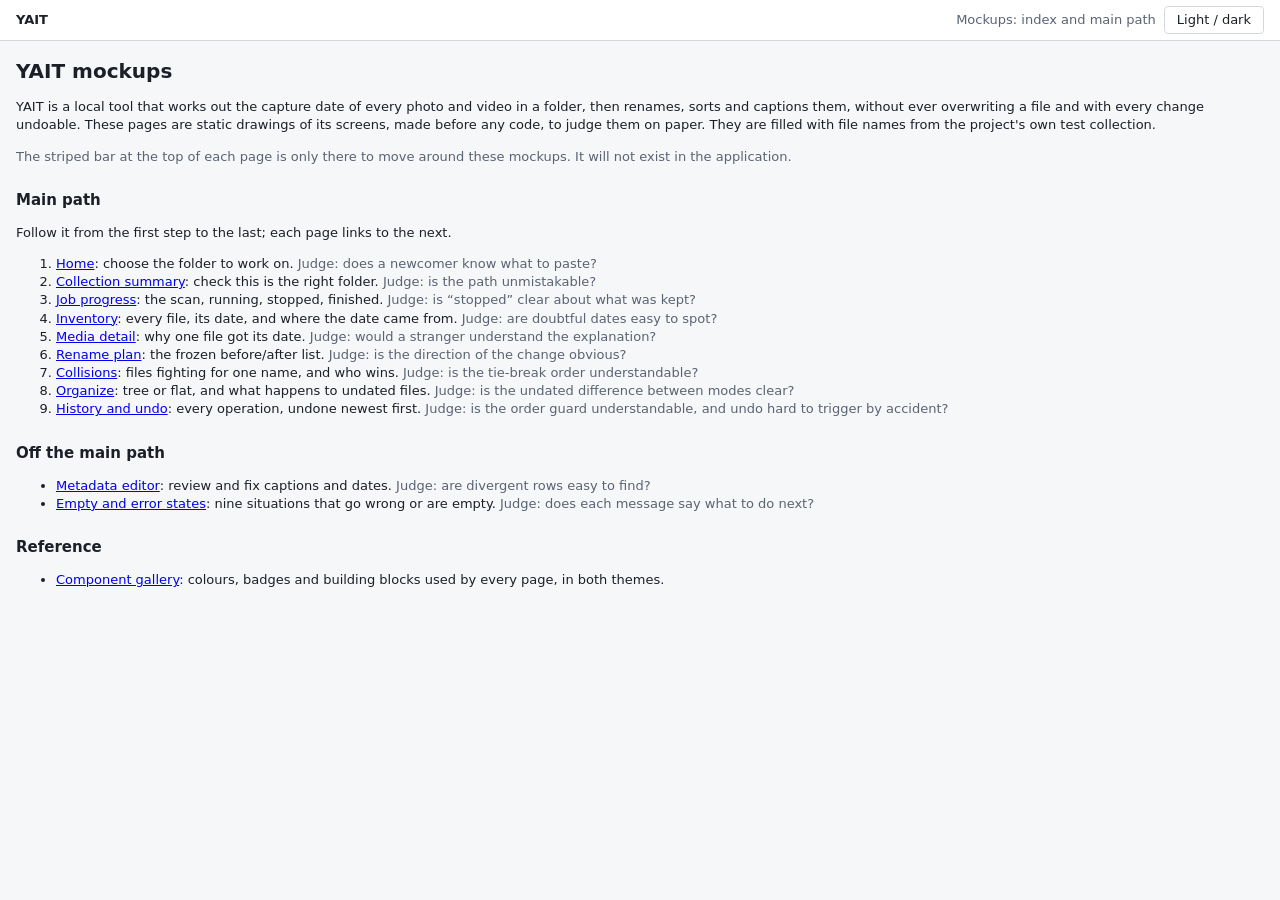
==== docs/20-mockups/index.html @ 99036629 "feat(US-00-21): link the mockups into a navigable prototype Adds docs/20-mockups/index.html (the twe" ====
<!doctype html>
<html lang="en">
<head>
<meta charset="utf-8">
<meta name="viewport" content="width=device-width, initial-scale=1">
<title>YAIT — Mockups</title>
<link rel="stylesheet" href="assets/mockup.css">
<script type="module" src="assets/mockup.js"></script>
</head>
<body>

<header class="topbar">
  <span class="brand">YAIT</span>
  <span class="muted">Mockups: index and main path</span>
  <button class="btn" type="button" data-theme-toggle>Light / dark</button>
</header>

<main class="page">

<h1>YAIT mockups</h1>
<p>YAIT is a local tool that works out the capture date of every photo and video in a folder, then renames, sorts and
captions them, without ever overwriting a file and with every change undoable. These pages are static drawings of its
screens, made before any code, to judge them on paper. They are filled with file names from the project's own
test collection.</p>
<p class="muted">The striped bar at the top of each page is only there to move around these mockups. It will not exist in the application.</p>

<h2>Main path</h2>
<p>Follow it from the first step to the last; each page links to the next.</p>
<ol>
  <li><a href="01-home.html">Home</a>: choose the folder to work on. <span class="muted">Judge: does a newcomer know what to paste?</span></li>
  <li><a href="02-collection-summary.html">Collection summary</a>: check this is the right folder. <span class="muted">Judge: is the path unmistakable?</span></li>
  <li><a href="09-job-progress.html">Job progress</a>: the scan, running, stopped, finished. <span class="muted">Judge: is “stopped” clear about what was kept?</span></li>
  <li><a href="03-inventory.html">Inventory</a>: every file, its date, and where the date came from. <span class="muted">Judge: are doubtful dates easy to spot?</span></li>
  <li><a href="04-media-detail.html">Media detail</a>: why one file got its date. <span class="muted">Judge: would a stranger understand the explanation?</span></li>
  <li><a href="05-rename-plan.html">Rename plan</a>: the frozen before/after list. <span class="muted">Judge: is the direction of the change obvious?</span></li>
  <li><a href="06-collisions.html">Collisions</a>: files fighting for one name, and who wins. <span class="muted">Judge: is the tie-break order understandable?</span></li>
  <li><a href="07-organize.html">Organize</a>: tree or flat, and what happens to undated files. <span class="muted">Judge: is the undated difference between modes clear?</span></li>
  <li><a href="10-history-undo.html">History and undo</a>: every operation, undone newest first. <span class="muted">Judge: is the order guard understandable, and undo hard to trigger by accident?</span></li>
</ol>

<h2>Off the main path</h2>
<ul>
  <li><a href="08-metadata-editor.html">Metadata editor</a>: review and fix captions and dates. <span class="muted">Judge: are divergent rows easy to find?</span></li>
  <li><a href="11-states.html">Empty and error states</a>: nine situations that go wrong or are empty. <span class="muted">Judge: does each message say what to do next?</span></li>
</ul>

<h2>Reference</h2>
<ul>
  <li><a href="components.html">Component gallery</a>: colours, badges and building blocks used by every page, in both themes.</li>
</ul>

</main>
</body>
</html>
---- docs/20-mockups/assets/mockup.css ----
/* YAIT mockup design system.
   Vanilla CSS, no build step, no external request (ADR-004).
   Tokens first, then base, then components. Reused as-is by US-01-06. */

/* ---------- Tokens ---------- */

:root {
  color-scheme: light dark;

  --surface: #f6f7f9;
  --surface-raised: #ffffff;
  --surface-sunken: #eceef2;
  --border: #d3d7de;
  --text: #1b1f27;
  --text-muted: #5a6372;
  --accent: #1f5fd1;
  --accent-contrast: #ffffff;
  --danger: #b3261e;
  --danger-contrast: #ffffff;
  --focus: #1f5fd1;

  /* The four domain statuses. They carry business meaning:
     compliant, to fill, divergent, nothing to propose.
     Each one has a background, a foreground and a distinct shape (see .status),
     so colour is never the only signal. */
  --st-ok-bg: #d9f0df;
  --st-ok-fg: #14532d;
  --st-fill-bg: #dbe8ff;
  --st-fill-fg: #1e3a8a;
  --st-diff-bg: #ffe2c2;
  --st-diff-fg: #7c2d12;
  --st-none-bg: #e4e6eb;
  --st-none-fg: #454d5b;

  --warn-bg: #fff3c4;
  --warn-fg: #5c4400;
  --warn-border: #e0b800;
  --sim-bg: #e3edff;
  --sim-fg: #173a82;
  --sim-border: #1f5fd1;

  --font-ui: system-ui, -apple-system, "Segoe UI", Roboto, sans-serif;
  --font-mono: ui-monospace, "Cascadia Mono", Consolas, monospace;
  --fs-base: 13px;
  --fs-small: 12px;
  --fs-h1: 20px;
  --fs-h2: 15px;
  --row-h: 26px;
  --gap: 8px;
  --radius: 4px;
}

:root[data-theme="dark"] {
  --surface: #14171c;
  --surface-raised: #1c2027;
  --surface-sunken: #0f1115;
  --border: #343b47;
  --text: #e6e9ef;
  --text-muted: #9aa4b5;
  --accent: #6ea0ff;
  --accent-contrast: #0b1220;
  --danger: #ff7b72;
  --danger-contrast: #1b0907;
  --focus: #8fb4ff;

  --st-ok-bg: #173c26;
  --st-ok-fg: #8fe0aa;
  --st-fill-bg: #1c2f5c;
  --st-fill-fg: #a9c5ff;
  --st-diff-bg: #5a3112;
  --st-diff-fg: #ffc48a;
  --st-none-bg: #2a303a;
  --st-none-fg: #b4bcca;

  --warn-bg: #3d3208;
  --warn-fg: #ffe083;
  --warn-border: #a88a00;
  --sim-bg: #172a52;
  --sim-fg: #b7cdff;
  --sim-border: #6ea0ff;
}

/* No explicit choice: follow the operating system. */
@media (prefers-color-scheme: dark) {
  :root:not([data-theme="light"]) {
    --surface: #14171c;
    --surface-raised: #1c2027;
    --surface-sunken: #0f1115;
    --border: #343b47;
    --text: #e6e9ef;
    --text-muted: #9aa4b5;
    --accent: #6ea0ff;
    --accent-contrast: #0b1220;
    --danger: #ff7b72;
    --danger-contrast: #1b0907;
    --focus: #8fb4ff;

    --st-ok-bg: #173c26;
    --st-ok-fg: #8fe0aa;
    --st-fill-bg: #1c2f5c;
    --st-fill-fg: #a9c5ff;
    --st-diff-bg: #5a3112;
    --st-diff-fg: #ffc48a;
    --st-none-bg: #2a303a;
    --st-none-fg: #b4bcca;

    --warn-bg: #3d3208;
    --warn-fg: #ffe083;
    --warn-border: #a88a00;
    --sim-bg: #172a52;
    --sim-fg: #b7cdff;
    --sim-border: #6ea0ff;
  }
}

/* ---------- Base ---------- */

* { box-sizing: border-box; }

body {
  margin: 0;
  background: var(--surface);
  color: var(--text);
  font: var(--fs-base) / 1.4 var(--font-ui);
}

h1 { font-size: var(--fs-h1); margin: 0 0 var(--gap); }
h2 { font-size: var(--fs-h2); margin: 24px 0 var(--gap); }
h3 { font-size: var(--fs-base); margin: 16px 0 6px; color: var(--text-muted); }

code, .mono { font-family: var(--font-mono); font-size: var(--fs-small); }
.muted { color: var(--text-muted); }

:focus-visible { outline: 2px solid var(--focus); outline-offset: 1px; }

.page { max-width: 1400px; margin: 0 auto; padding: 16px; }

.topbar {
  display: flex;
  align-items: center;
  gap: var(--gap);
  padding: 6px 16px;
  background: var(--surface-raised);
  border-bottom: 1px solid var(--border);
}
.topbar .brand { font-weight: 700; margin-right: auto; }

.swatches { display: flex; flex-wrap: wrap; gap: var(--gap); }
.swatch {
  width: 110px;
  padding: 6px;
  border: 1px solid var(--border);
  border-radius: var(--radius);
  background: var(--surface-raised);
  font-size: var(--fs-small);
}
.swatch i { display: block; height: 28px; margin-bottom: 4px; border: 1px solid var(--border); border-radius: 2px; }

.row { display: flex; flex-wrap: wrap; align-items: center; gap: var(--gap); }

/* ---------- Buttons ---------- */

.btn {
  font: inherit;
  padding: 4px 12px;
  border: 1px solid var(--border);
  border-radius: var(--radius);
  background: var(--surface-raised);
  color: var(--text);
  cursor: pointer;
}
.btn:hover { background: var(--surface-sunken); }
.btn:disabled { opacity: 0.5; cursor: not-allowed; }
.btn-primary { background: var(--accent); border-color: var(--accent); color: var(--accent-contrast); font-weight: 600; }
.btn-primary:hover { background: var(--accent); filter: brightness(1.1); }
/* Destructive actions: outlined by default, filled only on hover, and always carry a label. */
.btn-danger { border-color: var(--danger); color: var(--danger); font-weight: 600; }
.btn-danger:hover { background: var(--danger); color: var(--danger-contrast); }

/* ---------- Status badge: one letter, one shape per status ---------- */

.status {
  display: inline-flex;
  align-items: center;
  justify-content: center;
  min-width: 20px;
  height: 20px;
  padding: 0 4px;
  font: 700 var(--fs-small) / 1 var(--font-mono);
  border: 1px solid currentColor;
}
.status-ok   { background: var(--st-ok-bg);   color: var(--st-ok-fg);   border-radius: 50%; }
.status-fill { background: var(--st-fill-bg); color: var(--st-fill-fg); border-radius: 2px; }
.status-diff { background: var(--st-diff-bg); color: var(--st-diff-fg); border-radius: 0; min-width: 26px; clip-path: polygon(25% 0, 75% 0, 100% 50%, 75% 100%, 25% 100%, 0 50%); box-shadow: inset 0 0 0 2px currentColor; }
.status-none { background: var(--st-none-bg); color: var(--st-none-fg); border-radius: 2px; border-style: dashed; }

.legend { display: flex; flex-wrap: wrap; gap: 16px; }
.legend span { display: inline-flex; align-items: center; gap: 6px; }

/* ---------- Date source badge ---------- */

.source {
  display: inline-block;
  padding: 0 6px;
  border: 1px solid var(--border);
  border-radius: 10px;
  background: var(--surface-sunken);
  color: var(--text-muted);
  font: var(--fs-small) / 18px var(--font-mono);
  white-space: nowrap;
}

/* ---------- Filter bar ---------- */

.filters {
  display: flex;
  flex-wrap: wrap;
  align-items: center;
  gap: var(--gap);
  padding: 6px 8px;
  background: var(--surface-raised);
  border: 1px solid var(--border);
  border-radius: var(--radius);
}
.filters label { display: inline-flex; align-items: center; gap: 4px; color: var(--text-muted); }
.filters select,
.filters input[type="search"] {
  font: inherit;
  color: var(--text);
  background: var(--surface);
  border: 1px solid var(--border);
  border-radius: var(--radius);
  padding: 2px 6px;
  height: 24px;
}
.filters input[type="search"] { flex: 1 1 200px; min-width: 160px; }
.filters .spacer { margin-left: auto; }

/* ---------- Dense grid ---------- */

.grid-wrap { overflow: auto; border: 1px solid var(--border); border-radius: var(--radius); background: var(--surface-raised); }
table.grid { width: 100%; border-collapse: collapse; }
.grid th, .grid td {
  height: var(--row-h);
  padding: 0 8px;
  text-align: left;
  white-space: nowrap;
  overflow: hidden;
  text-overflow: ellipsis;
  max-width: 420px;
  border-bottom: 1px solid var(--border);
}
.grid thead th {
  position: sticky;
  top: 0;
  background: var(--surface-sunken);
  font-weight: 600;
  color: var(--text-muted);
  user-select: none;
}
.grid th[data-sort] { cursor: pointer; }
.grid th[data-sort]::after { content: " \2195"; opacity: 0.4; }
.grid th[aria-sort="ascending"]::after { content: " \2191"; opacity: 1; }
.grid th[aria-sort="descending"]::after { content: " \2193"; opacity: 1; }
.grid tbody tr:hover { background: var(--surface-sunken); }
.grid tbody tr[aria-selected="true"] { outline: 2px solid var(--accent); outline-offset: -2px; }
.grid td.num, .grid th.num { text-align: right; font-variant-numeric: tabular-nums; }
.grid td.mono { font-family: var(--font-mono); font-size: var(--fs-small); }

/* ---------- Side panel ---------- */

.layout { display: flex; gap: var(--gap); align-items: flex-start; }
.layout > .main { flex: 1 1 auto; min-width: 0; }

.side-panel {
  flex: 0 0 320px;
  padding: 12px;
  background: var(--surface-raised);
  border: 1px solid var(--border);
  border-radius: var(--radius);
}
.side-panel h3 { margin-top: 0; }
.side-panel dl { display: grid; grid-template-columns: auto 1fr; gap: 4px 12px; margin: 0; }
.side-panel dt { color: var(--text-muted); }
.side-panel dd { margin: 0; overflow-wrap: anywhere; }
.side-panel .thumb {
  height: 140px;
  margin-bottom: 12px;
  display: grid;
  place-items: center;
  background: var(--surface-sunken);
  border: 1px dashed var(--border);
  color: var(--text-muted);
}

/* ---------- Progress bar ---------- */

.progress { display: flex; align-items: center; gap: var(--gap); }
.progress progress {
  flex: 1;
  height: 14px;
  accent-color: var(--accent);
}
.progress .label { min-width: 140px; text-align: right; font-variant-numeric: tabular-nums; color: var(--text-muted); }

/* ---------- Empty state ---------- */

.empty {
  padding: 32px 16px;
  text-align: center;
  color: var(--text-muted);
  background: var(--surface-raised);
  border: 1px dashed var(--border);
  border-radius: var(--radius);
}
.empty strong { display: block; margin-bottom: 4px; color: var(--text); font-size: var(--fs-h2); }

/* ---------- Banners ---------- */

.banner {
  display: flex;
  align-items: center;
  gap: var(--gap);
  padding: 6px 12px;
  border: 1px solid;
  border-radius: var(--radius);
}
.banner .tag { font-weight: 700; text-transform: uppercase; letter-spacing: 0.04em; }
.banner-warn { background: var(--warn-bg); color: var(--warn-fg); border-color: var(--warn-border); }

/* Simulation banner: permanent, full width, pinned under the top bar.
   Dry-run is the default and the user must always see which mode they are in. */
.banner-sim {
  position: sticky;
  top: 0;
  z-index: 10;
  border-radius: 0;
  border-width: 0 0 2px;
  background: var(--sim-bg);
  color: var(--sim-fg);
  border-color: var(--sim-border);
}
.banner-sim .spacer { margin-left: auto; }
/* Writing mode is the explicit opt-in, so it must look different and louder. */
.banner-sim[data-mode="write"] {
  background: var(--danger);
  color: var(--danger-contrast);
  border-color: var(--danger);
}

.visually-hidden {
  position: absolute;
  width: 1px;
  height: 1px;
  overflow: hidden;
  clip-path: inset(50%);
  white-space: nowrap;
}

/* ---------- Path field ---------- */

.path-field { display: flex; gap: var(--gap); align-items: stretch; }
.path-field input[type="text"] {
  flex: 1 1 auto;
  min-width: 0;
  padding: 8px 10px;
  font: var(--fs-base) var(--font-mono);
  color: var(--text);
  background: var(--surface-raised);
  border: 1px solid var(--border);
  border-radius: var(--radius);
}
.path-field input[aria-invalid="true"] { border-color: var(--danger); box-shadow: inset 3px 0 0 var(--danger); }
.field-hint { margin: 4px 0 0; color: var(--text-muted); }
/* The error always carries an icon and a sentence: colour is never the only signal. */
.field-error { margin: 6px 0 0; color: var(--danger); font-weight: 600; }
.field-error::before { content: "\26A0\00a0"; }

/* ---------- Recent list ---------- */

.recent { list-style: none; margin: 0; padding: 0; border: 1px solid var(--border); border-radius: var(--radius); background: var(--surface-raised); }
.recent li { display: flex; align-items: center; gap: 16px; padding: 8px 12px; border-top: 1px solid var(--border); }
.recent li:first-child { border-top: 0; }
.recent li:hover { background: var(--surface-sunken); }
.recent .path { flex: 1 1 auto; min-width: 0; overflow-wrap: anywhere; font-family: var(--font-mono); font-size: var(--fs-small); }
.recent .meta { flex: 0 0 auto; color: var(--text-muted); text-align: right; font-variant-numeric: tabular-nums; }

/* ---------- Stat cards ---------- */

.cards { display: grid; grid-template-columns: repeat(auto-fit, minmax(160px, 1fr)); gap: var(--gap); }
.card { padding: 10px 12px; background: var(--surface-raised); border: 1px solid var(--border); border-radius: var(--radius); }
.card .label { color: var(--text-muted); }
.card .value { font-size: var(--fs-h1); font-weight: 700; font-variant-numeric: tabular-nums; }

/* ---------- Distribution bars ---------- */

.bars { display: grid; grid-template-columns: auto 1fr auto; gap: 4px 12px; align-items: center; margin: 0; padding: 10px 12px; background: var(--surface-raised); border: 1px solid var(--border); border-radius: var(--radius); }
.bars dt { font-family: var(--font-mono); font-size: var(--fs-small); }
.bars dd { margin: 0; }
.bars .bar { display: block; height: 10px; background: var(--accent); border-radius: 2px; }
.bars .count { text-align: right; color: var(--text-muted); font-variant-numeric: tabular-nums; }

/* ---------- Notices ---------- */

/* Flagged, not alarming: an expected finding is not a failure. Text and icon carry the meaning. */
.notice { margin: 0; padding: 0; list-style: none; background: var(--surface-raised); border: 1px solid var(--border); border-left: 4px solid var(--warn-border); border-radius: var(--radius); }
.notice li { padding: 6px 12px; border-top: 1px solid var(--border); }
.notice li:first-child { border-top: 0; }
.notice li::before { content: "\2139\00a0"; color: var(--warn-fg); font-weight: 700; }

/* ---------- Date precision and weak sources ---------- */

/* A partial date is an assumed imprecision, not a bug: unknown parts are shown as dots. */
.prec i { font-style: normal; color: var(--text-muted); }
/* Sources worth a second look (folder-name, none) get a stronger outline, text unchanged. */
.source-weak { border-color: var(--warn-border); background: var(--warn-bg); color: var(--warn-fg); }
.grid td.path-cell { max-width: 280px; overflow: hidden; text-overflow: ellipsis; white-space: nowrap; }

/* ---------- Candidate state and arbitration explanation ---------- */

/* Each state has a symbol and a word, so colour is never the only signal. */
.cstate { display: inline-flex; align-items: center; gap: 4px; font-weight: 600; }
.cstate-kept { color: var(--st-ok-fg); }
.cstate-kept::before { content: "\2713"; }
.cstate-dropped { color: var(--st-diff-fg); }
.cstate-dropped::before { content: "\2715"; }
.cstate-absent { color: var(--text-muted); font-weight: 400; }
.cstate-absent::before { content: "\2013"; }
.grid tr.dropped td { color: var(--text-muted); }
.grid tr.dropped td.mono { text-decoration: line-through; }

.why { margin: var(--gap) 0; padding: 8px 12px; background: var(--sim-bg); color: var(--sim-fg); border: 1px solid var(--sim-border); border-left-width: 4px; border-radius: var(--radius); }
.why strong { display: block; margin-bottom: 2px; }

/* ---------- Grid group headers and before/after cells ---------- */

.grid tr.group th { background: var(--surface-sunken); color: var(--text); text-align: left; font-weight: 700; }
.grid tr.group th .count { color: var(--text-muted); font-weight: 400; }
.grid td.before { color: var(--text-muted); }
.grid td.after { font-weight: 600; }
.grid td.arrow { width: 24px; text-align: center; color: var(--text-muted); }
.fingerprint { font-family: var(--font-mono); font-size: var(--fs-small); color: var(--text-muted); overflow-wrap: anywhere; }
/* A rename screen must never truncate a name: before/after cells and reasons wrap instead. */
.grid td.before, .grid td.after, .grid td.reason { white-space: normal; overflow: visible; text-overflow: clip; overflow-wrap: anywhere; }

/* ---------- Tie-break criteria ---------- */

/* The criterion that settled the order is marked in text (▶ + bold), not only by colour. */
.grid td.decisive { font-weight: 700; box-shadow: inset 0 -2px 0 var(--accent); }
.grid td.decisive::before { content: "\25B6\00a0"; color: var(--accent); }
.grid td.tied { color: var(--text-muted); }
.group-title { display: flex; flex-wrap: wrap; align-items: baseline; gap: var(--gap); margin: 24px 0 var(--gap); }
.group-title h2 { margin: 0; font-family: var(--font-mono); font-size: var(--fs-h2); }

/* ---------- Mode cards (radio group) ---------- */

.mode-cards { display: grid; grid-template-columns: repeat(auto-fit, minmax(280px, 1fr)); gap: var(--gap); }
.mode-card { display: block; padding: 10px 12px; background: var(--surface-raised); border: 1px solid var(--border); border-radius: var(--radius); cursor: pointer; }
.mode-card:has(input:checked) { border-color: var(--accent); box-shadow: inset 0 0 0 1px var(--accent); }
.mode-card input { margin-right: 6px; }
.mode-card strong { font-size: var(--fs-h2); }
.mode-card p { margin: 4px 0 0; color: var(--text-muted); }

/* ---------- Destination tree ---------- */

.tree { margin: 0; padding: 8px 12px; background: var(--surface-raised); border: 1px solid var(--border); border-radius: var(--radius); font-family: var(--font-mono); font-size: var(--fs-small); list-style: none; }
.tree ul { margin: 0; padding-left: 20px; list-style: none; }
.tree li { display: grid; grid-template-columns: 22ch 8ch 1fr; gap: 12px; padding: 1px 0; }
.tree li.nested { display: block; padding: 0; }
.tree .count { text-align: right; color: var(--text-muted); font-variant-numeric: tabular-nums; }
.tree .note { font-family: var(--font-ui); color: var(--text-muted); }

/* ---------- Metadata editor ---------- */

/* T O C pills: a filled pill is set in the file, a dashed one is empty (shape + letter, not colour alone). */
.toc { display: inline-flex; gap: 2px; vertical-align: middle; }
.toc-pill { display: inline-flex; align-items: center; justify-content: center; width: 16px; height: 16px; font: 700 10px / 1 var(--font-mono); border: 1px dashed var(--text-muted); border-radius: 2px; color: var(--text-muted); }
.toc-pill.on { border-style: solid; border-color: var(--text); background: var(--text); color: var(--surface-raised); }
.mismatch { font-weight: 700; color: var(--st-diff-fg); background: var(--st-diff-bg); padding: 0 4px; border-radius: 2px; }
.grid td.vp { white-space: normal; overflow-wrap: anywhere; max-width: 260px; }
.grid td.vp-arrow { width: 20px; padding: 0; text-align: center; color: var(--text-muted); }
.grid tr.diverge td:first-child { box-shadow: inset 3px 0 0 var(--st-diff-fg); }
.bulk { display: flex; flex-wrap: wrap; align-items: center; gap: var(--gap); margin: var(--gap) 0; padding: 6px 8px; background: var(--surface-raised); border: 1px solid var(--border); border-radius: var(--radius); }
.bulk label { display: inline-flex; align-items: center; gap: 6px; color: var(--text-muted); }
.bulk input[type="text"] { padding: 4px 8px; font: inherit; color: var(--text); background: var(--surface); border: 1px solid var(--border); border-radius: var(--radius); }
.bulk .spacer { margin-left: auto; }

/* ---------- Dialog (static in the mockups) ---------- */

.dialog { max-width: 520px; padding: 12px 16px; background: var(--surface-raised); border: 1px solid var(--border); border-radius: var(--radius); box-shadow: 0 4px 16px rgba(0, 0, 0, 0.25); }
.grid td.vp.mono { white-space: nowrap; }

/* ---------- Links styled as buttons ---------- */

a.btn { display: inline-block; text-decoration: none; }
a.btn:not(.btn-primary):not(.btn-danger) { color: var(--text); }

/* ---------- Event log ---------- */

/* Only what deserves attention, newest last: this is not a per-file trace. */
.log { margin: 0; padding: 0; list-style: none; background: var(--surface-raised); border: 1px solid var(--border); border-radius: var(--radius); }
.log li { display: grid; grid-template-columns: 52px 150px 1fr; gap: 12px; align-items: baseline; padding: 4px 12px; border-top: 1px solid var(--border); }
.log li:first-child { border-top: 0; }
.log .time { font-family: var(--font-mono); font-size: var(--fs-small); color: var(--text-muted); }

/* ---------- State card (empty and error states) ---------- */

.state { padding: 10px 16px; background: var(--surface-raised); border: 1px solid var(--border); border-left: 4px solid var(--text-muted); border-radius: var(--radius); }
.state .kind { font-size: var(--fs-small); font-weight: 700; text-transform: uppercase; letter-spacing: 0.04em; color: var(--text-muted); }
.state h3 { margin: 2px 0 4px; font-size: var(--fs-h2); color: var(--text); }
.state p { margin: 4px 0; }
.state .next { margin: 8px 0 0; }
.state-error { border-left-color: var(--danger); }
.state-error .kind { color: var(--danger); }
.state-warn { border-left-color: var(--warn-border); }
.state-warn .kind { color: var(--warn-fg); }

/* ---------- Mockup navigation (an artefact of the mockups, not of the application) ---------- */

.mocknav {
  display: flex; flex-wrap: wrap; align-items: center; gap: 16px; padding: 3px 12px;
  background: repeating-linear-gradient(45deg, var(--surface-sunken), var(--surface-sunken) 8px, var(--surface) 8px, var(--surface) 16px);
  border-bottom: 1px dashed var(--text-muted); font-size: var(--fs-small);
}
.mocknav .label { font-weight: 700; text-transform: uppercase; letter-spacing: 0.04em; color: var(--text-muted); }
.mocknav .spacer { margin-left: auto; }
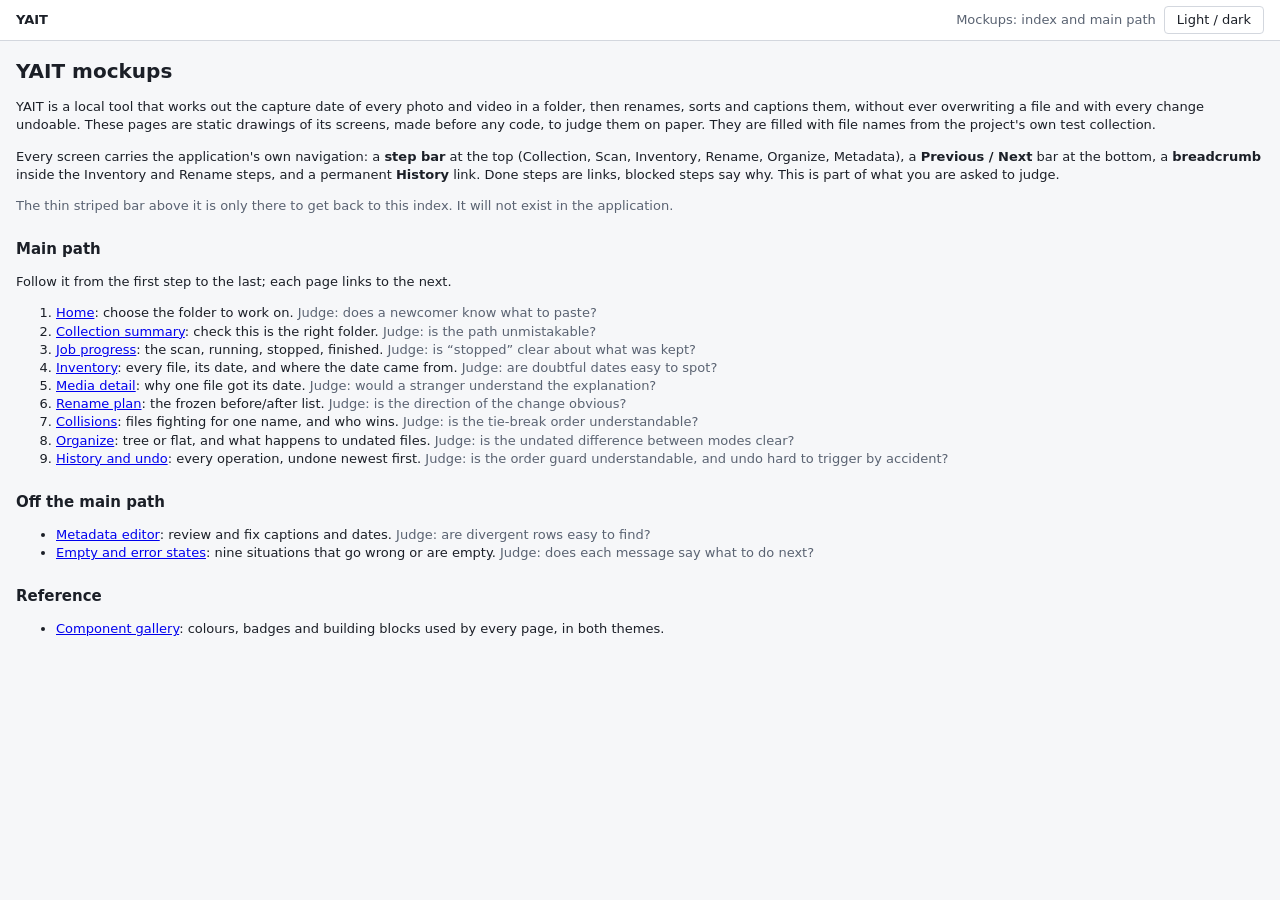
==== commit 7f5a07ed: "feat(US-00-21): add a step bar, breadcrumb and step bar buttons Replaces the striped previous/next l" ====
--- a/docs/20-mockups/index.html
+++ b/docs/20-mockups/index.html
@@ -22,7 +22,8 @@
 captions them, without ever overwriting a file and with every change undoable. These pages are static drawings of its
 screens, made before any code, to judge them on paper. They are filled with file names from the project's own
 test collection.</p>
-<p class="muted">The striped bar at the top of each page is only there to move around these mockups. It will not exist in the application.</p>
+<p>Every screen carries the application's own navigation: a <strong>step bar</strong> at the top (Collection, Scan, Inventory, Rename, Organize, Metadata), a <strong>Previous / Next</strong> bar at the bottom, a <strong>breadcrumb</strong> inside the Inventory and Rename steps, and a permanent <strong>History</strong> link. Done steps are links, blocked steps say why. This is part of what you are asked to judge.</p>
+<p class="muted">The thin striped bar above it is only there to get back to this index. It will not exist in the application.</p>
 
 <h2>Main path</h2>
 <p>Follow it from the first step to the last; each page links to the next.</p>
--- a/docs/20-mockups/assets/mockup.css
+++ b/docs/20-mockups/assets/mockup.css
@@ -524,3 +524,58 @@
 }
 .mocknav .label { font-weight: 700; text-transform: uppercase; letter-spacing: 0.04em; color: var(--text-muted); }
 .mocknav .spacer { margin-left: auto; }
+
+/* ---------- Editable proposals ---------- */
+
+.grid input.val { width: 100%; min-width: 170px; padding: 1px 6px; font: var(--fs-small) var(--font-mono); color: var(--text); background: var(--surface); border: 1px solid var(--border); border-radius: 2px; }
+.grid input.val-date { min-width: 96px; width: 104px; }
+.grid input.val.changed { border-color: var(--accent); background: var(--surface-sunken); box-shadow: inset 3px 0 0 var(--accent); }
+.edited-mark { font-size: var(--fs-small); font-weight: 700; color: var(--accent); white-space: nowrap; }
+.grid td.vp:has(input.val) { white-space: nowrap; }
+.editor-head { display: flex; flex-wrap: wrap; align-items: baseline; gap: 12px; margin-bottom: var(--gap); }
+.editor-head .spacer { margin-left: auto; }
+/* Unsaved edits: text + symbol, not colour alone. */
+.dirty { padding: 1px 10px; font-weight: 700; color: var(--warn-fg); background: var(--warn-bg); border: 1px solid var(--warn-border); border-radius: 10px; }
+.grid td.vp.cur { white-space: nowrap; max-width: 240px; overflow: hidden; text-overflow: ellipsis; }
+/* Editor table: the widest screen of the application, so its columns are kept tight. */
+.grid.editor td.path-cell { max-width: 150px; }
+.grid.editor td.vp.cur { max-width: 190px; }
+.grid.editor input.val { min-width: 150px; }
+.grid.editor input.val-date { min-width: 92px; width: 96px; }
+.grid.editor td.path-cell { max-width: 110px; }
+.grid.editor td.vp.cur { max-width: 170px; }
+.grid.editor input.val { min-width: 200px; }
+.grid.editor td.path-cell { max-width: 100px; }
+.grid.editor td.vp.cur { max-width: 150px; }
+.grid.editor input.val { min-width: 175px; }
+.grid.editor th, .grid.editor td { padding: 0 5px; }
+
+/* ---------- Stepper, breadcrumb and step bar (application navigation) ---------- */
+
+/* The stepper is part of the application, unlike .mocknav. Each state has a symbol and a word,
+   so colour is never the only signal. Done steps are links: you can always go back. */
+.stepper { display: flex; flex-wrap: wrap; align-items: center; gap: var(--gap) 16px; padding: 6px 12px; background: var(--surface-raised); border-bottom: 1px solid var(--border); }
+.stepper ol { display: flex; flex-wrap: wrap; align-items: center; gap: 2px; margin: 0; padding: 0; list-style: none; }
+.stepper li { display: flex; align-items: center; gap: 6px; padding: 2px 10px; border: 1px solid transparent; border-radius: var(--radius); }
+.stepper li:not(:first-child)::before { content: "\203A"; margin-right: 4px; color: var(--text-muted); }
+.stepper .mark { display: inline-flex; align-items: center; justify-content: center; width: 18px; height: 18px; font: 700 var(--fs-small) / 1 var(--font-mono); border: 1px solid currentColor; border-radius: 50%; }
+.stepper .done a { display: inline-flex; align-items: center; gap: 6px; color: var(--st-ok-fg); }
+.stepper .done .mark { background: var(--st-ok-bg); }
+.stepper .current { font-weight: 700; border-color: var(--accent); background: var(--surface-sunken); }
+.stepper .current .mark { background: var(--accent); border-color: var(--accent); color: var(--accent-contrast); }
+.stepper .todo, .stepper .blocked { color: var(--text-muted); }
+.stepper .todo .mark { border-style: dashed; }
+.stepper .blocked { cursor: not-allowed; }
+.stepper .blocked .mark { border-color: var(--warn-border); color: var(--warn-fg); background: var(--warn-bg); }
+.stepper .opt { font-size: var(--fs-small); font-style: italic; color: var(--text-muted); }
+.stepper .aside { display: flex; align-items: center; gap: 16px; margin-left: auto; min-width: 0; }
+.stepper .aside a[aria-current="page"] { font-weight: 700; }
+.stepper .context { max-width: 36ch; overflow: hidden; text-overflow: ellipsis; white-space: nowrap; font-size: var(--fs-small); }
+
+.crumbs { display: flex; flex-wrap: wrap; gap: 6px; margin: 0 0 var(--gap); color: var(--text-muted); }
+.crumbs [aria-current="page"] { color: var(--text); font-weight: 600; }
+
+.stepbar { position: sticky; bottom: 0; display: flex; flex-wrap: wrap; align-items: center; gap: var(--gap); margin-top: 24px; padding: 8px 12px; background: var(--surface-raised); border: 1px solid var(--border); border-radius: var(--radius); }
+.stepbar .spacer { margin-left: auto; }
+.stepbar .reason { color: var(--warn-fg); font-weight: 600; }
+.stepbar .reason::before { content: "\2298\00a0"; }
